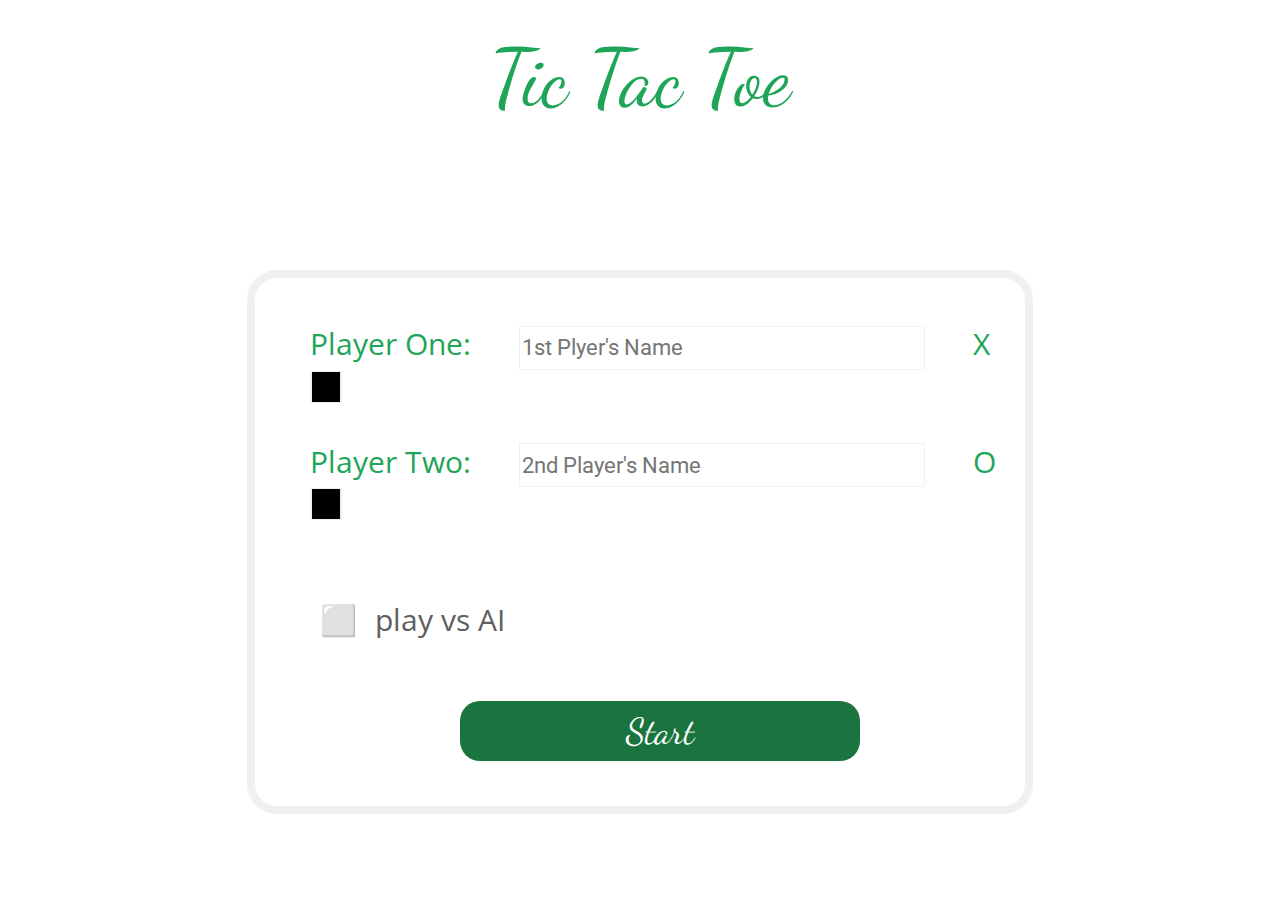
==== index_.html @ 5af5a68a "Initial Entry" ====
<!DOCTYPE html>
<html lang="en">
<head>
  <meta charset="UTF-8">
  <title>|✖️| PROJECT: TIC TAC TOE by WB (TheOdinProject)</title>
  <link rel="stylesheet" href="style.css">
  <link rel="stylesheet" href="https://fonts.googleapis.com/css?family=Dancing+Script|Roboto|Open+Sans">

</head>
<body>
  <div class="back-div">
    <div class="main-div">
      <div class="title"> Tic Tac Toe </div>
          <div class="new-game-window">
              <ul>
                <li> Player One: <input type="text" required placeholder="1st Plyer's Name" id="player-one-txt">
                      <label for="player-one-color" class="player-color"></label>
                      X <input type="color" id="player-one-color"> 
                </li>
                <li> Player Two: <input type="text" required placeholder="2nd Player's Name" id="player-two-txt">
                  <label for="player-one-color" class="player-color"></label>
                      O <input type="color" id="player-two-color"> 
                </li>
                <br>
                <li> <input type="checkbox" id="checkbox-ai" class="checkbox-play-ai">
                  <label for="checkbox-ai" class="checkbox-play-ai"></label> <span class="ai"> play vs AI </span> <br>
                 <br>   
                  <div>
                  <button class="start-game-button">Start </button>
                  </div>
                </ul>
          </div >
             
        </div>
      <button class="new-game-button">New Game</button> 
    </div>
  </div>


<script>

const ticTacToeApp = {

  init: function() {
    this.catcheDOM();
    this.bindEvents();
    this.game();
  },
      catcheDOM: function() {
      
      },

      bindEvents: function() {
        
      }    
  }


</script>


</body>
</html>
---- style.css ----
html,body {
  margin:0;
  padding:0;
  height:100%;
  width:100%;
  font-size: 20px;
  font-family: 'Open Sans', sans-serif;
 }

 div {
display: flex;
 }

.back-div {
  height: 100%; width: 100%;
  left: 0; top: 0;
  overflow: hidden; position: fixed;
  justify-content: center;
  align-items: top;
  background-color: rgb(255, 255, 255); 
  color: rgb(31, 165, 87);
}

.title {
  padding-top: 10%;
  font-size: 80px;
  font-family: dancing script;
  color: rgb(31, 165, 87);
}

.ai {
  color: #5f5f5f !important;
}

.main-div {
  display: block;
  justify-content: center;
  align-items: center;
}

.new-game-button {
  opacity: 0;
  position: fixed;
  bottom: 20px;
  left: 50%;
  transform: translate(-50%, 0);
  font-size: 30px;
  outline: none;
  border: none;
  z-index: 1;
  font-family: 'Open Sans';
  background-color: transparent;
  color: rgb(31, 165, 87);
}

.start-game-button {
  font-size: 1.8rem;
  text-align: center;
  font-family: dancing script;
  background-color: rgb(26, 116, 63);
  width: 20rem; height: 3rem;
  outline: none; border: none;
  border-radius: 20px;
  color: rgb(255, 255, 255);
  margin: 20px 150px 0 150px;
}

.start-game-button:hover {
  cursor: pointer;
  transform: scale(1.02);
  background-color: rgb(36, 155, 85);
}

input[type="color"] {
	-webkit-appearance: none;
	border: none;
	width: 32px;
	height: 32px;
}
input[type="color"]::-webkit-color-swatch-wrapper {
	padding: 0;
}
input[type="color"]::-webkit-color-swatch {
	border: none;
}

input[type="color"]::placeholder {
	color: rgb(146, 23, 23);
}

.new-game-window {
  top: 30%;
  justify-content: center;
  position: fixed;
  left: 50%;
  transform: translate(-50%, 0);
  font-size: 30px;
  outline: none;
  border: 8px solid  rgba(107, 107, 107, 0.1);
  border-radius: 30px;
  z-index: 0;
}

.new-game-window li {
  padding: 15px;
}

.active {
  opacity: 1;
  z-index: 2;
  bottom: 20px;
}

ul {
  list-style: none;
}

input[type="text"] {
  font-size: 1.1rem; font-family: 'Roboto';
  color:  rgb(21, 112, 59);
  width: 20rem;
  height: 2rem;
  background-color: rgb(255, 255, 255);
  margin-right: 40px; margin-left: 40px;
  border: 1px solid  rgba(107, 107, 107, 0.1);
}

#pages-input {
  margin-right: 10px;
  margin-top: 30px;
  width: 70px;
}

input[type="checkbox"] {
  display: none;
  cursor: pointer;
}

label.checkbox-play-ai {
  margin: 0 10px 0 10px;
  font-size: 1.5rem;
}  
  
input.checkbox-play-ai + label:before {
    content: "⬜";
    cursor: pointer;
}

input.checkbox-play-ai:checked + label:before {
    content: "✓";
    cursor: pointer;
}
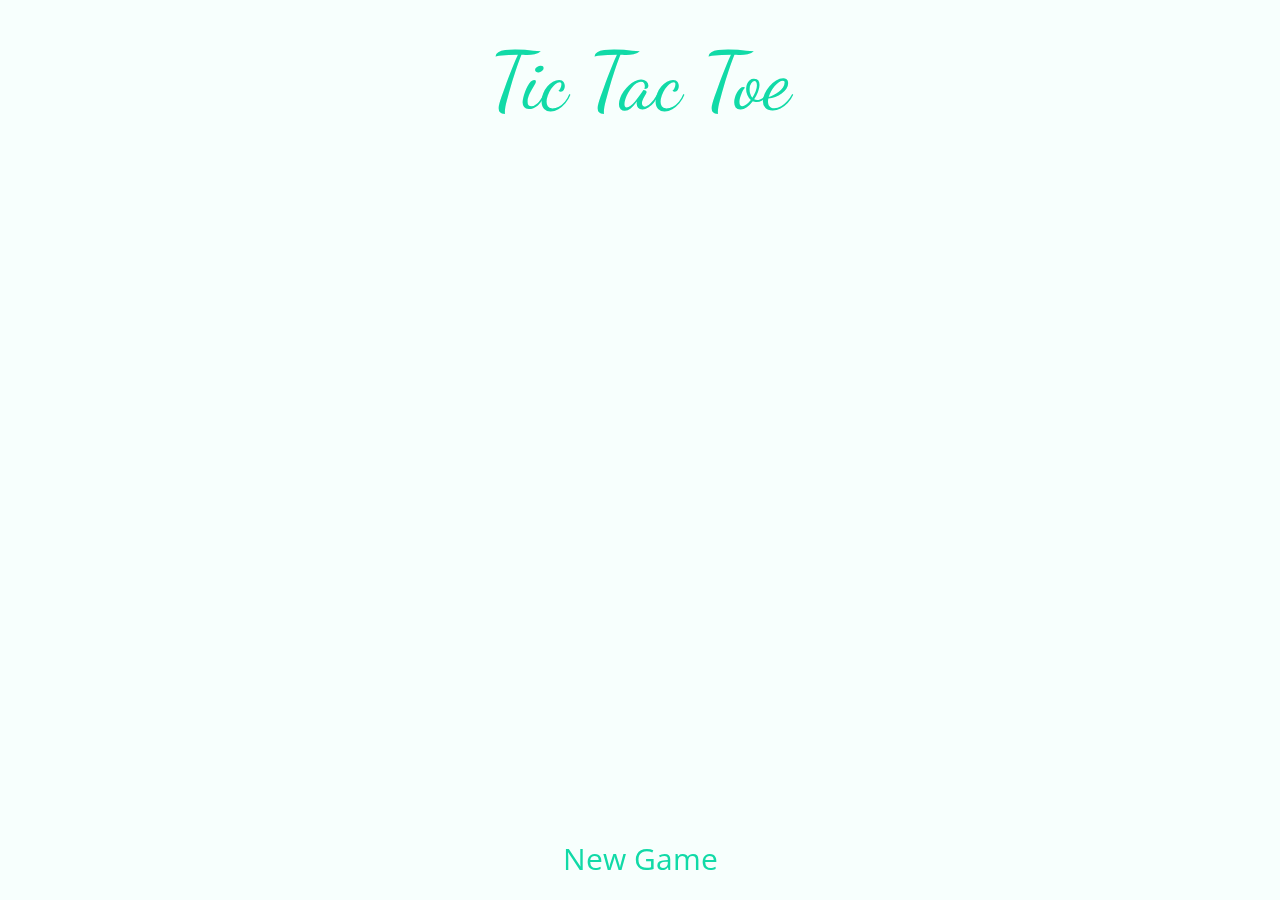
==== commit ba5de465: "set up things to work properly" ====
--- a/index_.html
+++ b/index_.html
@@ -2,61 +2,41 @@
 <html lang="en">
 <head>
   <meta charset="UTF-8">
-  <title>|✖️| PROJECT: TIC TAC TOE by WB (TheOdinProject)</title>
+  <title>TIC TAC TOE PROJECT by WB (TheOdinProject)</title>
   <link rel="stylesheet" href="style.css">
   <link rel="stylesheet" href="https://fonts.googleapis.com/css?family=Dancing+Script|Roboto|Open+Sans">
 
 </head>
 <body>
-  <div class="back-div">
     <div class="main-div">
       <div class="title"> Tic Tac Toe </div>
           <div class="new-game-window">
+            <form id='new-game-form'>
               <ul>
-                <li> Player One: <input type="text" required placeholder="1st Plyer's Name" id="player-one-txt">
-                      <label for="player-one-color" class="player-color"></label>
-                      X <input type="color" id="player-one-color"> 
-                </li>
-                <li> Player Two: <input type="text" required placeholder="2nd Player's Name" id="player-two-txt">
-                  <label for="player-one-color" class="player-color"></label>
-                      O <input type="color" id="player-two-color"> 
-                </li>
-                <br>
-                <li> <input type="checkbox" id="checkbox-ai" class="checkbox-play-ai">
-                  <label for="checkbox-ai" class="checkbox-play-ai"></label> <span class="ai"> play vs AI </span> <br>
-                 <br>   
-                  <div>
-                  <button class="start-game-button">Start </button>
-                  </div>
-                </ul>
-          </div >
-             
+                  <li>
+                  <label for="player-one-input" class="player-color"> Player One: </label>
+                     <input type="text" required placeholder="" id="player-one-input">  x
+                  </li>
+                  <li id="p2-li">
+                  <label for="player-two-input" class="player-color"> Player Two: </label>
+                     <input type="text" required placeholder="" id="player-two-input">  <b>o</b> 
+                  </li>
+                  <br>
+                  <li>
+                    <input type="checkbox" id="checkbox-ai" class="checkbox-play-ai">
+                    <label for="checkbox-ai" class="checkbox-play-ai"></label> <span class="ai"> play vs AI </span> <br>
+                    <br>
+                    <div>
+                      <button class="start-game-button">Start </button>
+                    </div>
+                  </ul>
+                  </form>
+          </div>
+           <div>  
+          <button class="new-game-button">New Game</button> 
         </div>
-      <button class="new-game-button">New Game</button> 
     </div>
-  </div>
-
-
-<script>
-
-const ticTacToeApp = {
-
-  init: function() {
-    this.catcheDOM();
-    this.bindEvents();
-    this.game();
-  },
-      catcheDOM: function() {
-      
-      },
-
-      bindEvents: function() {
-        
-      }    
-  }
-
-
-</script>
+  <script src="index.js"></script>
 
 
 </body>
--- a/style.css
+++ b/style.css
@@ -1,114 +1,101 @@
+
+ :root {
+  --accentMain: rgb(17, 218, 167);
+  --accentDim: rgb(170, 209, 201);
+  --accentDark: rgb(28, 99, 99);
+  --backgroundColor: rgb(247, 255, 253);
+}
+
 html,body {
-  margin:0;
-  padding:0;
-  height:100%;
-  width:100%;
+  width: 100%;
+  height: 98%;
+  display: flex;
+  background-color: var(--backgroundColor);
+  color: var(--accentMain); 
   font-size: 20px;
   font-family: 'Open Sans', sans-serif;
  }
 
- div {
-display: flex;
- }
-
-.back-div {
-  height: 100%; width: 100%;
-  left: 0; top: 0;
-  overflow: hidden; position: fixed;
-  justify-content: center;
-  align-items: top;
-  background-color: rgb(255, 255, 255); 
-  color: rgb(31, 165, 87);
-}
-
 .title {
-  padding-top: 10%;
+  padding-top: 2%;
+  padding-bottom: 2%;
+  text-justify: center;
+  text-align: center;
+  color: var(--accentMain);
   font-size: 80px;
   font-family: dancing script;
-  color: rgb(31, 165, 87);
 }
 
 .ai {
-  color: #5f5f5f !important;
+  color: rgb(116, 116, 116) !important;
 }
 
 .main-div {
+  width: 100%;
+  height: 98%;
   display: block;
   justify-content: center;
   align-items: center;
 }
 
 .new-game-button {
-  opacity: 0;
+  visibility: hidden;
   position: fixed;
   bottom: 20px;
   left: 50%;
   transform: translate(-50%, 0);
-  font-size: 30px;
   outline: none;
   border: none;
-  z-index: 1;
+  color: var(--accentMain);
+  background-color: transparent;
   font-family: 'Open Sans';
-  background-color: transparent;
-  color: rgb(31, 165, 87);
+  font-size: 30px;
+  cursor: pointer;
+}
+
+.new-game-button.active {
+  visibility: visible;
 }
 
 .start-game-button {
+  margin: 10px 150px 30px 150px;
+  text-align: center;
+  width: 20rem;
+  height: 3rem;
+  color: rgb(255, 255, 255);
+  background-color: var(--accentDark);
+  font-family: dancing script;
   font-size: 1.8rem;
-  text-align: center;
-  font-family: dancing script;
-  background-color: rgb(26, 116, 63);
-  width: 20rem; height: 3rem;
+  border-radius: 20px;
   outline: none; border: none;
-  border-radius: 20px;
-  color: rgb(255, 255, 255);
-  margin: 20px 150px 0 150px;
 }
 
 .start-game-button:hover {
+  background-color: var(--accentMain);
+  transform: scale(1.02);
   cursor: pointer;
-  transform: scale(1.02);
-  background-color: rgb(36, 155, 85);
-}
-
-input[type="color"] {
-	-webkit-appearance: none;
-	border: none;
-	width: 32px;
-	height: 32px;
-}
-input[type="color"]::-webkit-color-swatch-wrapper {
-	padding: 0;
-}
-input[type="color"]::-webkit-color-swatch {
-	border: none;
-}
-
-input[type="color"]::placeholder {
-	color: rgb(146, 23, 23);
 }
 
 .new-game-window {
-  top: 30%;
-  justify-content: center;
+  bottom: -999px;
   position: fixed;
   left: 50%;
   transform: translate(-50%, 0);
-  font-size: 30px;
-  outline: none;
+  justify-content: center;
+  font-size: 1.5rem;
   border: 8px solid  rgba(107, 107, 107, 0.1);
   border-radius: 30px;
-  z-index: 0;
 }
 
 .new-game-window li {
   padding: 15px;
 }
 
-.active {
+.new-game-window.active {
   opacity: 1;
   z-index: 2;
-  bottom: 20px;
+  top: 30%;
+  bottom: 20%;
 }
 
 ul {
@@ -117,12 +104,12 @@
 
 input[type="text"] {
   font-size: 1.1rem; font-family: 'Roboto';
-  color:  rgb(21, 112, 59);
+  color: var(--accentDim) !important;
   width: 20rem;
   height: 2rem;
   background-color: rgb(255, 255, 255);
   margin-right: 40px; margin-left: 40px;
-  border: 1px solid  rgba(107, 107, 107, 0.1);
+  border: 2px solid  rgba(107, 107, 107, 0.1);
 }
 
 #pages-input {
@@ -150,3 +137,45 @@
     content: "✓";
     cursor: pointer;
 }
+
+.game-board {
+  height: 60vh;
+  width: 60vh;
+  display: grid;
+  justify-content: center;
+  align-content: center;
+  grid-template-columns: repeat(3, auto);
+  margin: 0 auto;
+  background-color: var(--accentDim);
+  box-shadow:inset 0px 0px 0 40px var(--backgroundColor);
+}
+
+.game-cell {
+  height: 120px;
+  width: 120px;
+  margin: 2px;
+  /* color: var(--backgroundColor); */
+  color: var(--accentMain);
+  /* background-color: var(--accent1); */
+  background-color: var(--backgroundColor);
+  display: flex;
+  justify-content: center;
+  align-items: center;
+  font-size: 3.5rem;
+  font-weight: 800;
+}
+
+.result-div {
+  justify-content: center;
+  position: absolute;
+  top: 50%;
+  left: 50%;
+  transform: translate(-50%, -50%);
+  border: 4px solid  rgba(107, 107, 107, 0.1);
+  border-radius: 30px;
+  font-size: 1.5rem;
+  font-weight: 400;
+  font-family: roboto;
+  padding: 5%;
+
+}